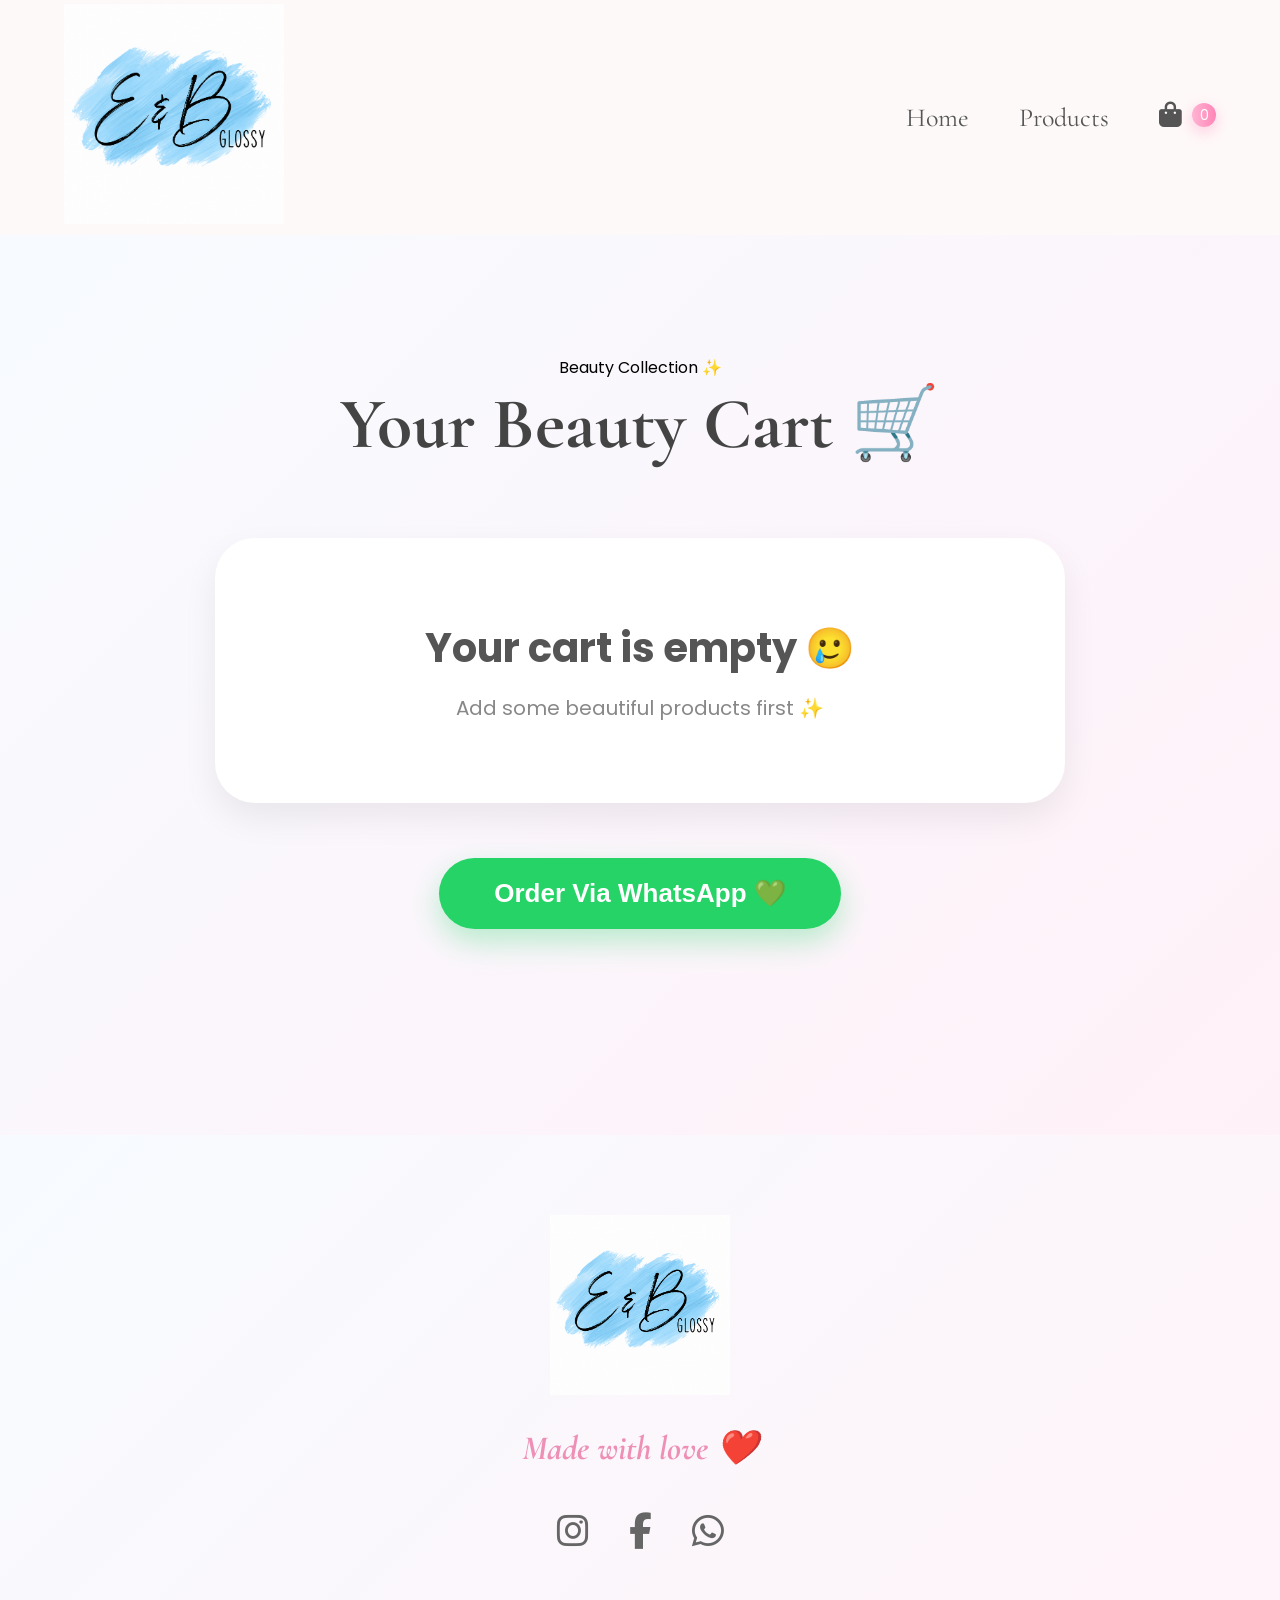
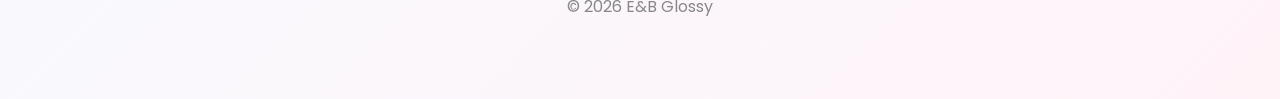
==== cart.html @ cfb36234 "Add files via upload" ====
<!DOCTYPE html>
<html lang="en">

<head>

    <meta charset="UTF-8">

    <meta name="viewport"
          content="width=device-width, initial-scale=1.0">

    <title>E&B Glossy | Cart</title>

    <link rel="preconnect"
          href="https://fonts.googleapis.com">

    <link rel="preconnect"
          href="https://fonts.gstatic.com"
          crossorigin>

    <link href="https://fonts.googleapis.com/css2?family=Poppins:wght@300;400;500;700&family=Cormorant+Garamond:wght@400;500;600;700&display=swap"
          rel="stylesheet">

    <link rel="stylesheet"
          href="https://cdnjs.cloudflare.com/ajax/libs/font-awesome/6.5.2/css/all.min.css">

    <link rel="stylesheet"
          href="style.css">

</head>

<body>

    <!-- NAVBAR -->

    <nav>

        <div class="logo">

            <img src="images/logo.png">

        </div>

        <ul>

            <li><a href="index.html">Home</a></li>

            <li><a href="products.html">Products</a></li>

            <li>

                <a href="cart.html"
                   class="cart-nav">

                    <i class="fa-solid fa-bag-shopping"></i>

                    <span id="cart-count">
                        0
                    </span>

                </a>

            </li>

        </ul>

    </nav>



    <!-- CART PAGE -->

    <section class="cart-page">

        <p class="cart-subtitle">

            Beauty Collection ✨

        </p>

        <h1>

            Your Beauty Cart 🛒

        </h1>

        <div id="cart-items">

        </div>

        <button
            class="order-btn"
            onclick="orderWhatsApp()">

            Order Via WhatsApp 💚

        </button>

    </section>



    <!-- FOOTER -->

    <footer>

        <img src="images/logo.png">

        <p class="footer-love">

            Made with love ❤️

        </p>

        <div class="socials">

            <a href="https://www.instagram.com/eb_glossy/"
               target="_blank">

                <i class="fa-brands fa-instagram"></i>

            </a>

            <a href="https://www.facebook.com/share/g/1BrcmSiZV8/"
               target="_blank">

                <i class="fa-brands fa-facebook-f"></i>

            </a>

            <a href="https://wa.me/201068909087"
               target="_blank">

                <i class="fa-brands fa-whatsapp"></i>

            </a>

        </div>

        <p class="copyright">

            © 2026 E&B Glossy

        </p>

    </footer>



<script src="cart.js"></script>
<div id="toast">

</div>
</body>

</html>
---- style.css ----
*{
    margin:0;
    padding:0;
    box-sizing:border-box;
}

html{

    scroll-behavior:smooth;

}

body{

    font-family:'Poppins',sans-serif;
    overflow-x:hidden;

    background:
    linear-gradient(
        135deg,
        #fef8fb 0%,
        #f8fcff 40%,
        #fff7fb 100%
    );
}



/* NAVBAR */

nav{

    display:flex;

    justify-content:space-between;

    align-items:center;

    padding:12px 7%;

    background:white;

    box-shadow:0 2px 15px rgba(0,0,0,.05);

}

.logo img{

    width:220px;

}

nav ul{

    display:flex;

    gap:50px;

    list-style:none;

}

nav a{

    text-decoration:none;

    font-family:'Cormorant Garamond',serif;

    font-size:26px;

    color:#555;

    position:relative;

    transition:.4s;

}

nav a:hover{

    color:#ee8fb5;

}

nav a::after{

    content:"";

    position:absolute;

    width:0;

    height:2px;

    left:0;

    bottom:-5px;

    background:#ee8fb5;

    transition:.4s;

}

nav a:hover::after{

    width:100%;

}



/* HERO */

.hero{

    min-height:85vh;

    display:flex;

    justify-content:space-between;

    align-items:center;

    padding:0 8%;

    background:

    linear-gradient(
        90deg,
        #d8f1ff,
        #ffe3ef
    );

}

.hero-text{

    width:50%;

}

.hero-text h1{

    font-size:78px;

    color:#333;

    margin-bottom:25px;

}

.hero-text p{

    font-size:24px;

    color:#666;

}

.signature{

    margin-top:20px;

    color:#ee8fb5;

    font-size:32px;

    font-family:'Cormorant Garamond';

    font-style:italic;

    font-weight:bold;

}

.explore-btn{

    display:inline-block;

    margin-top:45px;

    padding:18px 50px;

    border:none;

    border-radius:50px;

    background:
    linear-gradient(
        90deg,
        #a5dfff,
        #ffb4d3
    );

    color:#2c2c2c;

    text-decoration:none;

    font-size:28px;

    font-family:'Cormorant Garamond',serif;

    font-weight:700;

    letter-spacing:1px;

    cursor:pointer;

    box-shadow:
    0 10px 30px rgba(255,182,210,.4);

    transition:0.4s;

}

.explore-btn:hover{

    transform:
    translateY(-6px)
    scale(1.03);

    box-shadow:
    0 18px 40px rgba(255,182,210,.5);

}

.explore-btn:active{

    transform:scale(0.96);

}

@media(max-width:900px){

    .explore-btn{

        font-size:22px;

        padding:16px 35px;

    }

}
.hero-image a{

    width:45%;

    display:flex;

    justify-content:center;
    display:block;

    cursor:pointer;


}

.hero-image img{

    width:430px;

    border-radius:35px;

    box-shadow:

    0 20px 45px rgba(0,0,0,.15);
    cursor:pointer;

}
.hero-image img:hover{

    transform:
    translateY(-10px)
    scale(1.03);

}



/* FEATURED */

.featured{

    padding:100px 8%;

    background:white;

}

.featured h2{

    text-align:center;

    font-size:60px;

    color:#444;

    font-family:'Cormorant Garamond';

}

.featured h2::after{

    content:"";

    display:block;

    width:130px;

    height:3px;

    background:

    linear-gradient(
        90deg,
        #9fdcff,
        #ffb6d2
    );

    margin:20px auto;

}

.products-container{

    display:flex;

    justify-content:center;

    gap:40px;

    flex-wrap:wrap;

    margin-top:70px;

}

.product-card{

    width:320px;

    background:

    linear-gradient(
        180deg,
        white,
        #fff7fb
    );

    border-radius:35px;

    padding:30px;

    text-align:center;

    box-shadow:

    0 15px 35px rgba(0,0,0,.08);

    transition:.4s;

}

.product-card:hover{

    transform:translateY(-10px);

}

.product-card img{

    width:100%;

    border-radius:25px;

}

.product-card h3{

    margin-top:25px;

    font-size:35px;

    font-family:'Cormorant Garamond';

}

.product-card p{

    color:#777;

    margin-top:10px;

}



/* FOOTER */

footer{

    padding:80px 0;

    text-align:center;

    background:
    linear-gradient(
        135deg,
        #f7fbff,
        #fff3f8
    );
}

footer img{

    width:180px;

}

.footer-love{

    margin-top:25px;

    color:#ee8fb5;

    font-size:34px;

    font-family:'Cormorant Garamond',serif;

    font-style:italic;

    font-weight:700;

}.heart{

    color:#ff4d6d;

}
.socials{

    margin-top:35px;

}

.socials a{

    color:#666;

    font-size:36px;

    margin:0 18px;

    display:inline-block;

    text-decoration:none;

    transition:.4s;

}


.socials a:hover{

    color:#ee8fb5;

    transform:
    translateY(-6px)
    scale(1.12);

}

.copyright{

    margin-top:35px;

    color:#888;

}



/* WHATSAPP */

.whatsapp{

    position:fixed;

    bottom:25px;

    right:25px;

    width:65px;

    height:65px;

    border-radius:50%;

    background:#25D366;

    color:white;

    display:flex;

    justify-content:center;

    align-items:center;

    text-decoration:none;

    font-size:34px;

    box-shadow:

    0 10px 25px rgba(0,0,0,.25);

    transition:.4s;

}

.whatsapp:hover{

    transform:scale(1.1);

}



/* MOBILE */

@media(max-width:900px){

    nav{

        flex-direction:column;

        gap:20px;

    }

    nav ul{

        gap:25px;

        flex-wrap:wrap;

        justify-content:center;

    }

    .hero{

        flex-direction:column;

        text-align:center;

        padding:70px 30px;

    }

    .hero-text{

        width:100%;

    }

    .hero-image{

        width:100%;

        margin-top:50px;

    }

    .hero-image img{

        width:300px;

    }

    .hero-text h1{

        font-size:55px;

    }

    .hero-text p{

        font-size:20px;

    }

    .signature{

    font-size:32px;

    font-family:'Cormorant Garamond',serif;

    color:#ee8fb5;

    font-style:italic;

    font-weight:bold;

    letter-spacing:1px;



    }

    .logo img{

        width:170px;

    }

}.socials a::after{
    content:none !important;
}

.socials a{
    text-decoration:none;
}







/* Products Page */

nav{

    display:flex;

    justify-content:space-between;

    align-items:center;

    padding:4px 5%;

    background:rgb(254, 249, 249);

    box-shadow:0 2px 15px rgba(0,0,0,.05);

}

.logo img{

    width:220px;

}

nav ul{

    display:flex;

    gap:50px;

    list-style:none;

}

nav a{

    text-decoration:none;

    font-family:'Cormorant Garamond',serif;

    font-size:26px;

    color:#555;

    position:relative;

    transition:.4s;

}

nav a:hover{

    color:#ee8fb5;

}

nav a::after{

    content:"";

    position:absolute;

    width:0;

    height:2px;

    left:0;

    bottom:-5px;

    background:#ee8fb5;

    transition:.4s;

}

nav a:hover::after{

    width:100%;

}
.products-page{

    min-height:100vh;

    padding:100px 8%;

    background:
    linear-gradient(
        to bottom,
    
        #c0d3ff 20%,
        #e8b3d8 100%
    );
}

.page-title{

    text-align:center;

    font-size:70px;

    font-family:'Cormorant Garamond',serif;

    color:#444;

    margin-bottom:70px;

    position:relative;
}

.page-title::after{

    content:"";

    width:130px;
    height:4px;

    background:
    linear-gradient(
        90deg,
        #56a7d3,
        #e7498b
    );

    display:block;

    margin:18px auto 0;

    border-radius:20px;
}
.products-subtitle{
    color:#f60b7c;
    font-size:24px;
    margin-bottom:15px;
    font-style:italic;
    font-weight:bold;
    text-align:center;
    





}

.products-grid{

    display:grid;

    grid-template-columns:
    repeat(auto-fit,minmax(320px,1fr));

    gap:45px;

    max-width:1400px;

    margin:auto;
}

.product-card{

    background:white;

    border-radius:35px;

    padding:25px;

    text-align:center;

    box-shadow:
    0 15px 40px rgba(0,0,0,.08);

    transition:.4s;
}

.product-card:hover{

    transform:
    translateY(-12px);

    box-shadow:
    0 25px 55px rgba(255,182,210,.25);
}

.product-card img{

    width:100%;

    height:350px;

    object-fit:cover;

    border-radius:25px;
}

.product-card h3{
    margin-top:20px;
    font-size:30px;
}

.product-card p{
    color:#777;
}
/* ================= CART ICON IN NAV ================= */

.cart-nav{

    display:flex;
    align-items:center;
    gap:10px;

    position:relative;

    font-size:26px;
}

#cart-count{

    background:
    linear-gradient(
        90deg,
        #ffb4d3,
        #ff85b7
    );

    color:white;

    width:24px;
    height:24px;

    border-radius:50%;

    display:flex;
    justify-content:center;
    align-items:center;

    font-size:14px;

    font-family:'Poppins';

    box-shadow:
    0 5px 15px rgba(255,132,183,.4);

    transition:.4s;
}

.cart-nav:hover #cart-count{

    transform:scale(1.15);

}



/* ================= ADD TO CART BUTTON ================= */

.cart-btn{

    margin-top:25px;

    border:none;

    padding:16px 38px;

    border-radius:50px;

    background:
    linear-gradient(
        90deg,
        #9fdcff,
        #ffb6d2
    );

    color:#2f2f2f;

    font-size:24px;

    font-family:
    'Cormorant Garamond',serif;

    font-weight:700;

    letter-spacing:.5px;

    cursor:pointer;

    transition:.4s;

    box-shadow:
    0 10px 30px rgba(255,182,210,.35);
}

.cart-btn:hover{

    transform:
    translateY(-6px)
    scale(1.04);

    box-shadow:
    0 18px 40px rgba(255,182,210,.5);
}

.cart-btn:active{

    transform:
    scale(.96);

}



/* ================= CART PAGE ================= */

.cart-page{

    min-height:100vh;

    padding:120px 8%;

    text-align:center;

    background:

    linear-gradient(
        135deg,
        #f7fbff,
        #fff1f8
    );

}

.cart-page h1{

    font-size:72px;

    color:#444;

    font-family:
    'Cormorant Garamond',serif;

    margin-bottom:70px;
}



/* ================= CART ITEMS ================= */

#cart-items{

    max-width:850px;

    margin:auto;
}

.cart-item{

    background:white;

    margin-bottom:30px;

    padding:30px 35px;

    border-radius:35px;

    display:flex;

    justify-content:space-between;

    align-items:center;

    box-shadow:
    0 15px 35px rgba(0,0,0,.08);

    transition:.4s;
}

.cart-item:hover{

    transform:
    translateY(-8px);

    box-shadow:
    0 22px 45px rgba(255,182,210,.18);
}



/* ================= PRODUCT INFO ================= */

.cart-info{

    text-align:left;
}

.cart-info h3{

    font-size:34px;

    color:#333;

    font-family:
    'Cormorant Garamond',serif;
}

.cart-info p{

    color:#888;

    margin-top:8px;

    font-size:17px;
}



/* ================= REMOVE BUTTON ================= */

.remove-btn{

    border:none;

    background:#ffe4ee;

    color:#ff4f8e;

    padding:15px 22px;

    border-radius:20px;

    font-size:17px;

    font-weight:600;

    cursor:pointer;

    transition:.35s;
}

.remove-btn:hover{

    background:#ffcddd;

    transform:
    scale(1.06);
}



/* ================= ORDER BUTTON ================= */

.order-btn{

    margin-top:55px;

    padding:20px 55px;

    border:none;

    border-radius:50px;

    background:#25D366;

    color:white;

    font-size:26px;

    font-weight:700;

    cursor:pointer;

    transition:.4s;

    box-shadow:
    0 12px 30px rgba(37,211,102,.32);
}

.order-btn:hover{

    transform:
    translateY(-5px)
    scale(1.03);

    box-shadow:
    0 20px 45px rgba(37,211,102,.45);
}



/* ================= EMPTY CART ================= */

.empty-cart{

    background:white;

    padding:80px;

    border-radius:40px;

    box-shadow:
    0 15px 35px rgba(0,0,0,.07);
}

.empty-cart h2{

    color:#555;

    font-size:40px;

    margin-bottom:15px;
}

.empty-cart p{

    color:#888;

    font-size:20px;
}



/* ================= MOBILE ================= */

@media(max-width:900px){

    .cart-page h1{

        font-size:50px;
    }

    .cart-item{

        flex-direction:column;

        gap:25px;

        text-align:center;
    }

    .cart-info{

        text-align:center;
    }

    .cart-info h3{

        font-size:30px;
    }

    .order-btn{

        width:100%;
    }

}/* ================= TOAST ================= */

#toast{

    position:fixed;

    top:30px;

    right:30px;

    background:

    linear-gradient(
        90deg,
        #9fdcff,
        #ffb6d2
    );

    color:#333;

    padding:18px 35px;

    border-radius:25px;

    font-size:19px;

    font-weight:600;

    box-shadow:
    0 15px 35px rgba(0,0,0,.12);

    opacity:0;

    transform:
    translateY(-30px);

    transition:.45s;

    z-index:9999;
}


.show-toast{

    opacity:1 !important;

    transform:
    translateY(0px)
    scale(1.03);

}.cart-left{

    display:flex;

    align-items:center;

    gap:25px;
}

.cart-image{

    width:90px;

    height:90px;

    object-fit:cover;

    border-radius:22px;

    box-shadow:
    0 8px 20px rgba(0,0,0,.08);

    transition:.4s;
}

.cart-image:hover{

    transform:scale(1.06);
}
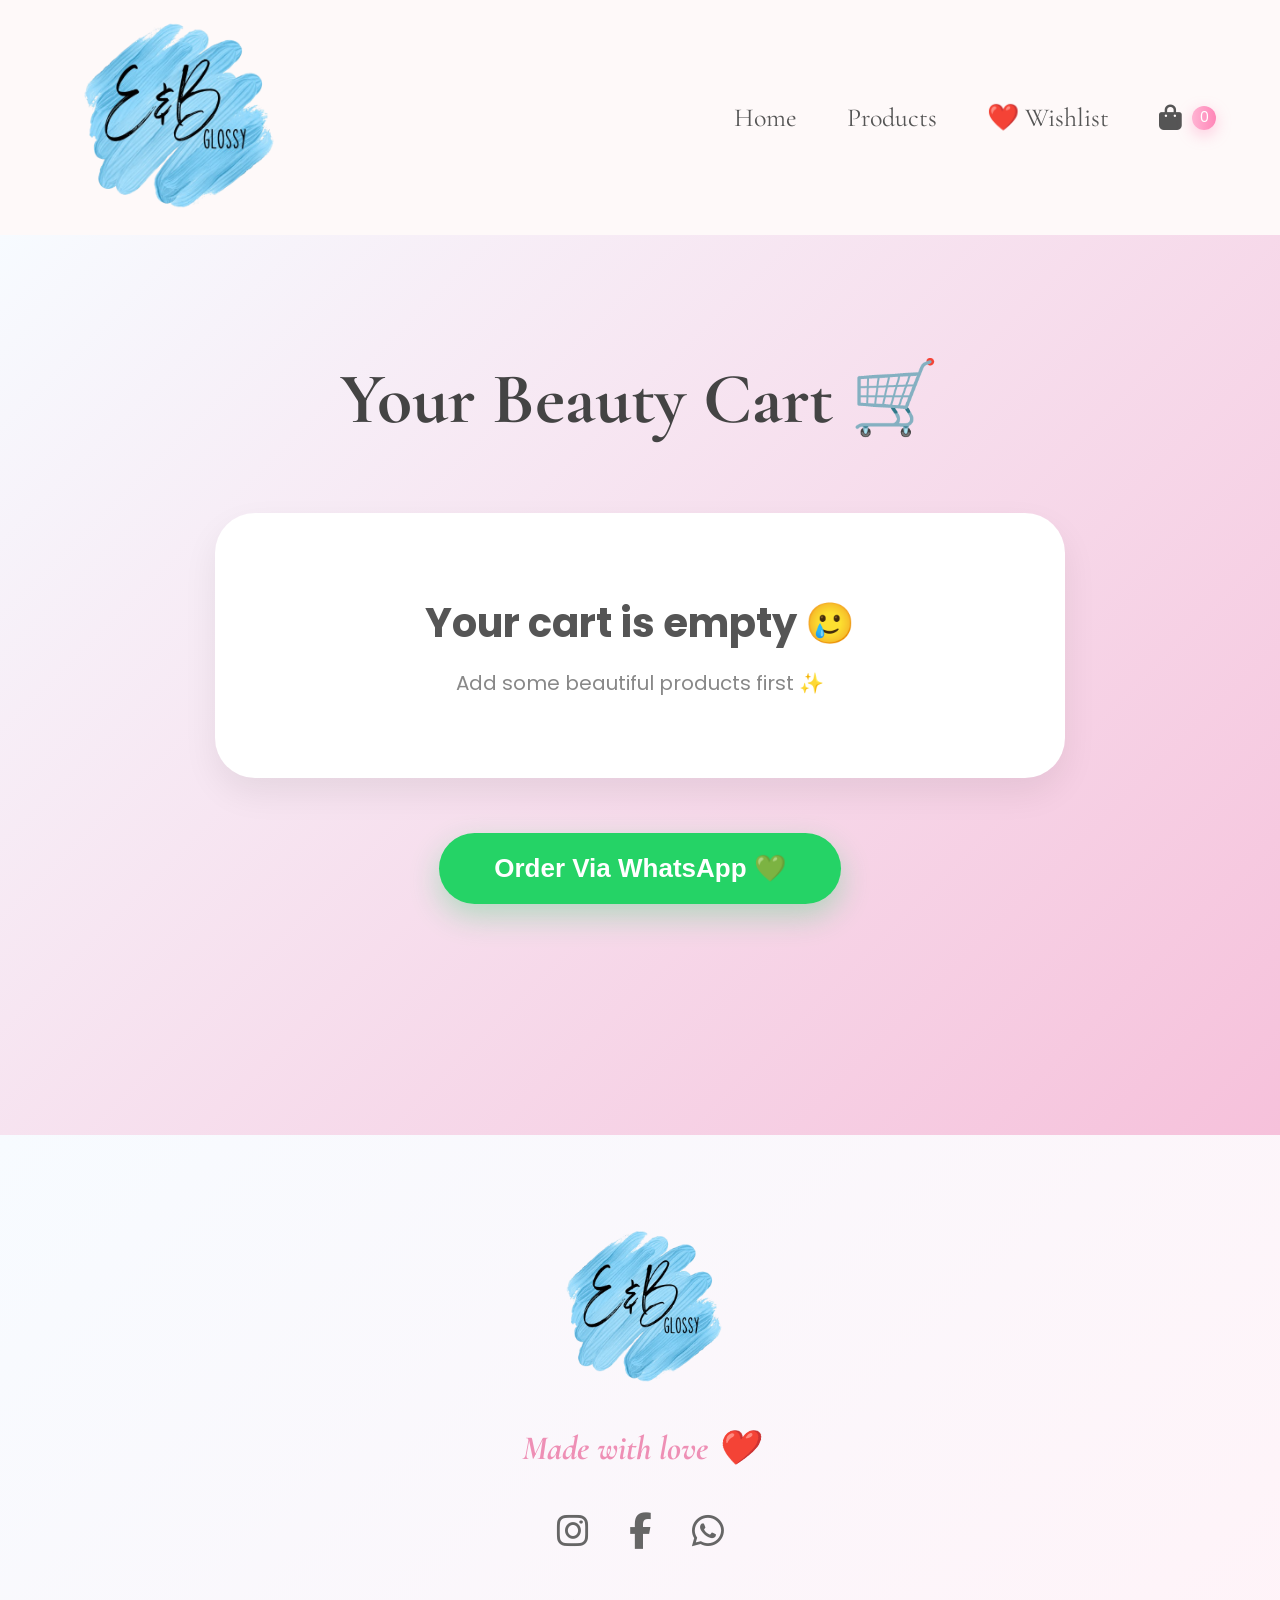
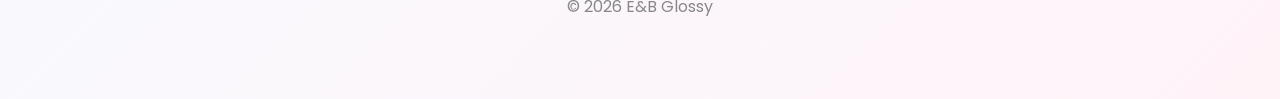
==== commit b9de58ca: "Add files via upload" ====
--- a/cart.html
+++ b/cart.html
@@ -25,6 +25,7 @@
 
     <link rel="stylesheet"
           href="style.css">
+          <link href="https://fonts.googleapis.com/css2?family=Parisienne&display=swap" rel="stylesheet">
 
 </head>
 
@@ -45,6 +46,7 @@
             <li><a href="index.html">Home</a></li>
 
             <li><a href="products.html">Products</a></li>
+            <li><a href="wishlist.html">❤️ Wishlist</a></li>
 
             <li>
 
@@ -71,11 +73,7 @@
 
     <section class="cart-page">
 
-        <p class="cart-subtitle">
-
-            Beauty Collection ✨
-
-        </p>
+        
 
         <h1>
 
--- a/style.css
+++ b/style.css
@@ -31,19 +31,38 @@
 nav{
 
     display:flex;
-
     justify-content:space-between;
-
     align-items:center;
 
-    padding:12px 7%;
-
-    background:white;
-
-    box-shadow:0 2px 15px rgba(0,0,0,.05);
-
-}
-
+    padding:20px 8%;
+}
+
+.nav-right{
+
+    display:flex;
+    align-items:center;
+
+    gap:45px;
+}
+
+nav ul{
+
+    display:flex;
+
+    align-items:center;
+
+    gap:40px;
+
+    list-style:none;
+
+    margin:0;
+    padding:0;
+}
+
+nav ul li{
+
+    list-style:none;
+}
 .logo img{
 
     width:220px;
@@ -229,6 +248,32 @@
 
     transform:scale(0.96);
 
+}.cart-total{
+
+    margin-top:40px;
+
+    background:white;
+
+    padding:35px;
+
+    border-radius:35px;
+
+    box-shadow:
+    0 15px 35px
+    rgba(0,0,0,.08);
+}
+
+.cart-total h2{
+
+    font-size:42px;
+
+    color:#ff6faa;
+
+    font-family:
+    'Cormorant Garamond';
+}.quantity-box{
+
+    margin-bottom:20px;
 }
 
 @media(max-width:900px){
@@ -282,41 +327,44 @@
 
 .featured{
 
-    padding:100px 8%;
-
-    background:white;
-
-}
-
-.featured h2{
-
-    text-align:center;
-
-    font-size:60px;
-
-    color:#444;
-
-    font-family:'Cormorant Garamond';
-
-}
-
-.featured h2::after{
-
-    content:"";
-
-    display:block;
-
-    width:130px;
-
-    height:3px;
-
-    background:
-
-    linear-gradient(
+    padding:40px 8%;
+
+    background:linear-gradient(
         90deg,
         #9fdcff,
         #ffb6d2
     );
+}
+
+.featured h2{
+
+    text-align:center;
+
+    font-size:60px;
+
+    color:#444;
+
+    font-family:'Cormorant Garamond';
+
+}
+
+.featured h2::after{
+
+    content:"";
+
+    display:block;
+
+    width:150px;
+
+    height:3px;
+
+    background:
+
+    linear-gradient(
+        90deg,
+        #1a5576,
+        #e43c7c
+    );
 
     margin:20px auto;
 
@@ -328,17 +376,17 @@
 
     justify-content:center;
 
-    gap:40px;
+    gap:80px;
 
     flex-wrap:wrap;
 
-    margin-top:70px;
+    margin-top:60px;
 
 }
 
 .product-card{
 
-    width:320px;
+    width:350px;
 
     background:
 
@@ -955,7 +1003,7 @@
     linear-gradient(
         135deg,
         #f7fbff,
-        #fff1f8
+        #f6c1db
     );
 
 }
@@ -996,6 +1044,7 @@
     display:flex;
 
     justify-content:space-between;
+    flex-wrap:wrap;
 
     align-items:center;
 
@@ -1040,6 +1089,15 @@
     margin-top:8px;
 
     font-size:17px;
+}.total-price{
+
+    color:#ff5f9f;
+
+    font-size:30px;
+
+    font-weight:800;
+
+    margin-top:8px;
 }
 
 
@@ -1260,4 +1318,383 @@
 .cart-image:hover{
 
     transform:scale(1.06);
+}/* ================= MOBILE ================= */
+
+.product-card{
+    position:relative;
+    overflow:hidden;
+}.wishlist-btn{
+    position:absolute;
+    bottom:210px;
+    right:20px;
+    width:40px;
+    height:40px;
+    border:none;
+    border-radius:50%;
+    background:#fff;
+    cursor:pointer;
+    box-shadow:0 4px 10px rgba(0, 0, 0, 0.1);
+    transition:.3s;
+}
+
+.wishlist-btn i{
+    color:#ff4d6d;
+    font-size:20px;
+    transition:.3s;
+}
+
+.wishlist-btn.active i{
+    color:#ff4d6d;
+    font-weight:bold;
+}
+
+.wishlist-btn:hover{
+    transform:scale(1.1);
+}
+.quantity-box{
+
+    display:flex;
+
+    justify-content:center;
+
+    align-items:center;
+
+    gap:18px;
+
+    margin-top:20px;
+}
+
+.quantity-box button{
+
+    width:42px;
+    height:42px;
+
+    border:none;
+
+    border-radius:50%;
+
+    background:
+    linear-gradient(
+        90deg,
+        #9fdcff,
+        #ffb6d2
+    );
+
+    color:#333;
+
+    font-size:24px;
+
+    cursor:pointer;
+
+    transition:.3s;
+}
+
+.quantity-box button:hover{
+
+    transform:scale(1.1);
+}
+
+.qty{
+
+    font-size:25px;
+
+    font-weight:700;
+
+    width:35px;
+
+    text-align:center;
+}
+.price-tag{
+
+    position:absolute;
+
+    top:20px;
+    right:20px;
+
+    background:linear-gradient(
+        135deg,
+        #ff9fc7,
+        #ffc7dd
+    );
+
+    color:white;
+
+    padding:12px 18px;
+
+    border-radius:40px;
+
+    font-size:17px;
+    font-weight:700;
+
+    font-family:'Poppins';
+
+    box-shadow:
+    0 10px 25px rgba(255,133,183,.35);
+
+    z-index:5;
+
+    backdrop-filter:blur(10px);
+
+    border:2px solid rgba(228, 124, 195, 0.799);
+}
+
+.product-price{
+
+    margin-top:15px;
+
+    display:flex;
+
+    justify-content:center;
+    align-items:center;
+
+    gap:8px;
+
+    background:
+    linear-gradient(
+        90deg,
+        rgba(211, 24, 152, 0.299),
+        rgba(21, 185, 240, 0.358)
+    );
+
+    width:fit-content;
+
+    margin-inline:auto;
+
+    padding:10px 22px;
+
+    border-radius:30px;
+
+    border:1px solid rgba(255,182,210,.4);
+}
+
+.currency{
+
+    font-size:15px;
+
+    color:#888;
+
+    letter-spacing:2px;
+
+    font-weight:600;
+}
+
+.amount{
+
+    font-size:38px;
+
+    font-weight:800;
+
+    color:#f21a74;
+
+    line-height:1;
+}@media (max-width: 768px){
+
+    nav{
+
+        flex-direction:column;
+
+        padding:20px;
+
+        gap:20px;
+
+    }
+
+    nav ul{
+
+        gap:18px;
+
+        flex-wrap:wrap;
+
+        justify-content:center;
+    }
+
+    nav a{
+
+        font-size:22px;
+    }
+
+    .logo img{
+
+        width:150px;
+    }
+
+
+    /* HERO */
+
+    .hero{
+
+        flex-direction:column;
+
+        text-align:center;
+
+        padding:70px 25px;
+
+        min-height:auto;
+
+        gap:50px;
+    }
+
+    .hero-text{
+
+        width:100%;
+    }
+
+    .hero-image{
+
+        width:100%;
+    }
+
+    .hero-image img{
+
+        width:270px;
+
+        max-width:90%;
+    }
+
+    .hero-text h1{
+
+        font-size:48px;
+
+        line-height:1.2;
+    }
+
+    .hero-text p{
+
+        font-size:18px;
+    }
+
+    .signature{
+
+        font-size:26px;
+    }
+
+    .hero button{
+
+        font-size:22px;
+
+        padding:16px 35px;
+    }
+
+
+    /* PRODUCTS */
+
+    .featured{
+
+        padding:80px 25px;
+    }
+
+    .featured h2{
+
+        font-size:42px;
+    }
+
+    .products-container{
+
+        gap:30px;
+    }
+
+    .product-card{
+
+        width:100%;
+
+        max-width:340px;
+
+        margin:auto;
+    }
+
+
+    /* PRODUCTS PAGE */
+
+    .page-title{
+
+        font-size:50px;
+    }
+
+    .products-grid{
+
+        grid-template-columns:1fr;
+
+        gap:30px;
+    }
+
+
+    /* CART */
+
+    .cart-page{
+
+        padding:90px 20px;
+    }
+
+    .cart-page h1{
+
+        font-size:48px;
+    }
+
+    .cart-item{
+
+        flex-direction:column;
+
+        gap:25px;
+
+        text-align:center;
+    }
+
+    .cart-left{
+
+        flex-direction:column;
+    }
+
+    .cart-image{
+
+        width:110px;
+        height:110px;
+    }
+
+    .remove-btn{
+
+        width:100%;
+    }
+
+
+    /* FOOTER */
+
+    footer{
+
+        padding:50px 25px;
+    }
+
+    .socials a{
+
+        font-size:28px;
+
+        margin:0 12px;
+    }
+
+
+    /* WHATSAPP */
+
+    .whatsapp{
+
+        width:58px;
+        height:58px;
+
+        font-size:30px;
+
+        right:18px;
+        bottom:18px;
+    }
+
+}   .cart-subtitle{
+
+    font-family:'Parisienne', cursive;
+
+    font-size:42px; 
+    font-weight: bold;
+
+    color:#ff5d97;
+
+    margin-bottom:10px;
+
+    letter-spacing:4px;
+
 }
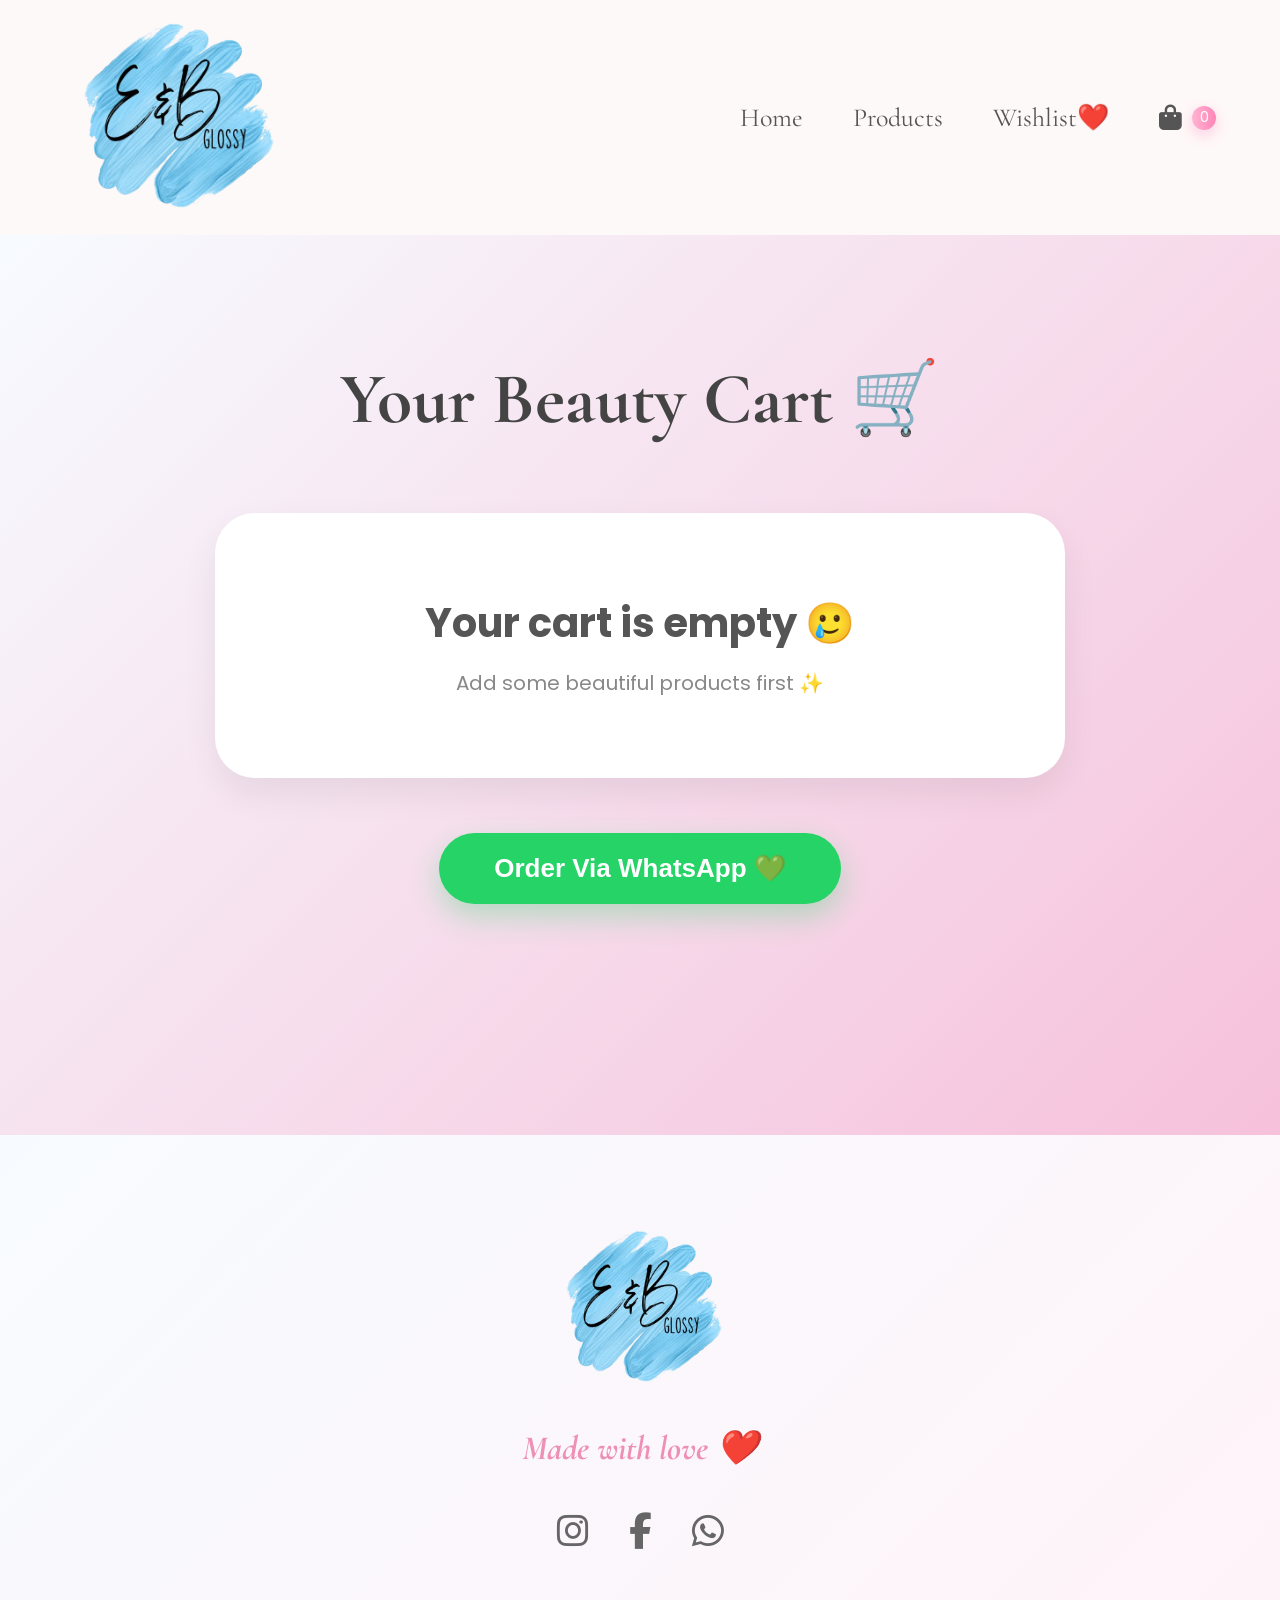
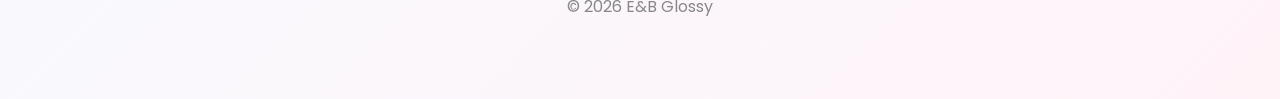
==== commit ebc88682: "Fix HTML formatting and structure in cart.html" ====
--- a/cart.html
+++ b/cart.html
@@ -26,6 +26,7 @@
     <link rel="stylesheet"
           href="style.css">
           <link href="https://fonts.googleapis.com/css2?family=Parisienne&display=swap" rel="stylesheet">
+          <meta charset="UTF-8">
 
 </head>
 
@@ -46,7 +47,7 @@
             <li><a href="index.html">Home</a></li>
 
             <li><a href="products.html">Products</a></li>
-            <li><a href="wishlist.html">❤️ Wishlist</a></li>
+            <li><a href="wishlist.html">Wishlist❤️</a></li>
 
             <li>
 
@@ -150,4 +151,4 @@
 </div>
 </body>
 
-</html>+</html>
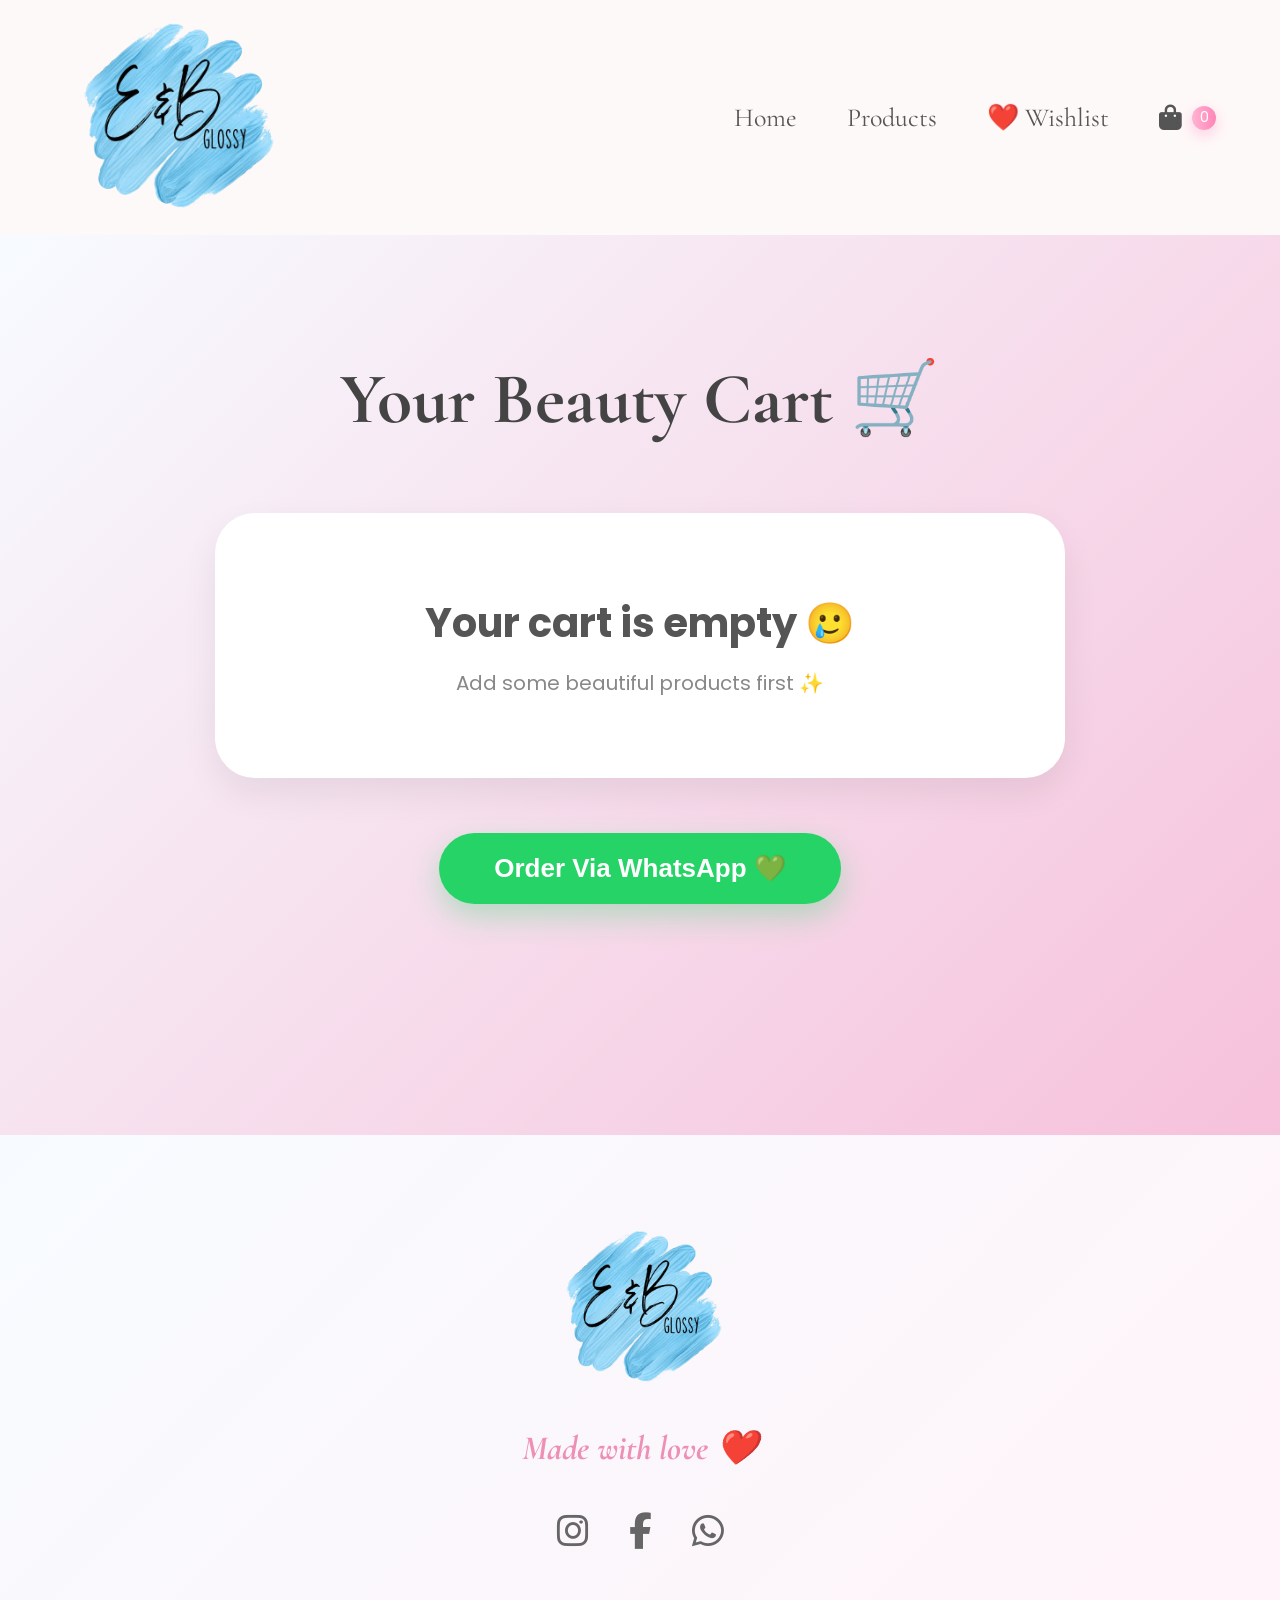
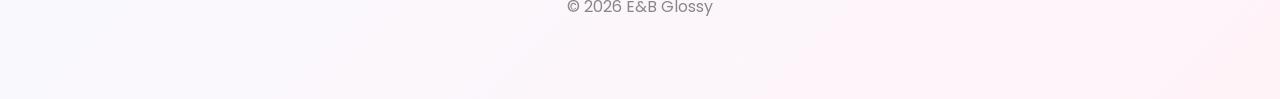
==== commit 56974236: "Add files via upload" ====
--- a/cart.html
+++ b/cart.html
@@ -30,7 +30,13 @@
 
 </head>
 
-<body>
+<body><div id="intro-loader">
+
+    <img src="images/logo.png" alt="E&B Glossy">
+
+    <h2>E&B Glossy</h2>
+
+</div>
 
     <!-- NAVBAR -->
 
@@ -47,7 +53,7 @@
             <li><a href="index.html">Home</a></li>
 
             <li><a href="products.html">Products</a></li>
-            <li><a href="wishlist.html">Wishlist❤️</a></li>
+            <li><a href="wishlist.html">❤️ Wishlist</a></li>
 
             <li>
 
@@ -151,4 +157,4 @@
 </div>
 </body>
 
-</html>
+</html>
--- a/style.css
+++ b/style.css
@@ -810,7 +810,8 @@
 .products-subtitle{
     color:#f60b7c;
     font-size:24px;
-    margin-bottom:15px;
+    margin-bottom:20px;
+    margin-top:40px;
     font-style:italic;
     font-weight:bold;
     text-align:center;
@@ -1697,4 +1698,728 @@
 
     letter-spacing:4px;
 
+}/* ================= REVIEWS ================= */
+
+.reviews-slider{
+
+    display:flex;
+
+    justify-content:center;
+
+    align-items:center;
+
+    gap:100px;
+
+    margin:100px auto;
+
+}
+
+.review-image-box{
+
+    width:520px;
+
+    max-width:90%;
+
+    background:rgb(255, 237, 237);
+
+    padding:18px;
+
+    border-radius:30px;
+     
+    border: 3px solid rgba(254, 169, 202, 0.5);
+
+    box-shadow:
+    0 15px 40px rgba(34, 21, 21, 0.08);
+
+}
+
+.review-image-box img{
+
+    width:100%;
+
+    border-radius:22px;
+
+    transition:.4s;
+
+}
+
+.review-image-box img:hover{
+
+    transform:scale(1.02);
+
+}
+
+.review-arrow{
+
+    width:65px;
+
+    height:65px;
+
+    border:none;
+
+    border-radius:50%;
+
+    background:
+    linear-gradient(
+        90deg,
+        #9fdcff,
+        #ffb6d2
+    );
+
+    color:#333;
+
+    font-size:24px;
+
+    cursor:pointer;
+
+    transition:.35s;
+
+    box-shadow:
+    0 8px 20px rgba(0,0,0,.1);
+
+}
+
+.review-arrow:hover{
+
+    transform:scale(1.12);
+
+}
+
+
+
+
+.contact-page{
+
+    max-width:1100px;
+
+    margin:auto;
+
+    padding:80px 20px;
+
+}
+
+.contact-cards{
+
+    display:grid;
+
+    grid-template-columns:repeat(auto-fit,minmax(240px,1fr));
+
+    gap:25px;
+
+    margin:50px 0;
+
+}
+
+.contact-card{
+
+    background:white;
+
+    border-radius:22px;
+
+    padding:35px;
+
+    text-align:center;
+
+    text-decoration:none;
+
+    color:#444;
+
+    box-shadow:0 10px 30px rgba(0,0,0,.08);
+
+    transition:.3s;
+
+}
+
+.contact-card:hover{
+
+    transform:translateY(-8px);
+
+}
+
+.contact-card i{
+
+    font-size:45px;
+
+    color:#ff7aa5;
+
+    margin-bottom:18px;
+
+}
+
+.contact-card h3{
+
+    margin-bottom:10px;
+
+}
+
+.business-card{
+
+    background:white;
+
+    border-radius:25px;
+
+    padding:40px;
+
+    margin:60px 0;
+
+    text-align:center;
+
+    box-shadow:0 10px 30px rgba(0,0,0,.08);
+
+}
+
+.business-card h2{
+
+    font-family:"Cormorant Garamond",serif;
+
+    font-size:48px;
+
+    margin-bottom:10px;
+
+}
+
+.business-card p{
+
+    color:#777;
+
+    margin-bottom:18px;
+
+}
+
+.status{
+
+    color:#1eb854;
+
+    font-weight:600;
+
+}
+
+.business-buttons{
+
+    display:flex;
+
+    justify-content:center;
+
+    gap:25px;
+
+    margin-top:35px;
+
+    flex-wrap:wrap;
+
+}
+
+.business-buttons a,
+
+.business-buttons button{
+
+    width:110px;
+
+    height:110px;
+
+    border:none;
+
+    border-radius:50%;
+
+    background:#f6f6f6;
+
+    display:flex;
+
+    flex-direction:column;
+
+    justify-content:center;
+
+    align-items:center;
+
+    text-decoration:none;
+
+    color:#444;
+
+    cursor:pointer;
+
+    transition:.3s;
+
+    font-size:16px;
+
+}
+
+.business-buttons a:hover,
+
+.business-buttons button:hover{
+
+    background:#ffe4ee;
+
+}
+
+.business-buttons i{
+
+    font-size:28px;
+
+    margin-bottom:10px;
+
+}
+
+button,
+a,
+input,
+textarea,
+select,
+.product-card,
+.review-card,
+.contact-card,
+.cart-item,
+.wishlist-btn,
+.cart-btn,
+.remove-btn{
+
+    transition: all .3s ease;
+
+}/* ================= PAGE TRANSITION ================= */
+
+body{
+
+    opacity:0;
+
+    animation:fadeIn .45s ease forwards;
+
+}
+
+body.fade-out{
+
+    opacity:0;
+
+    transition:opacity .35s ease;
+
+}
+
+@keyframes fadeIn{
+
+    from{
+
+        opacity:0;
+
+    }
+
+    to{
+
+        opacity:1;
+
+    }
+
+}/* ================= INTRO LOADER ================= */
+
+#intro-loader{
+
+    position:fixed;
+
+    top:0;
+
+    left:0;
+
+    width:100%;
+
+    height:100vh;
+
+    background:#fff;
+
+    display:flex;
+
+    flex-direction:column;
+
+    justify-content:center;
+
+    align-items:center;
+
+    z-index:99999;
+
+    animation:loaderFade 1.8s forwards;
+
+}
+
+#intro-loader img{
+
+    width:140px;
+
+    animation:logoPop 1s ease;
+
+}
+
+#intro-loader h2{
+
+    margin-top:20px;
+
+    font-family:"Cormorant Garamond",serif;
+
+    font-size:42px;
+
+    color:#333;
+
+    letter-spacing:2px;
+
+}
+
+@keyframes logoPop{
+
+    0%{
+
+        transform:scale(.8);
+
+        opacity:0;
+
+    }
+
+    60%{
+
+        transform:scale(1.08);
+
+    }
+
+    100%{
+
+        transform:scale(1);
+
+        opacity:1;
+
+    }
+
+}
+
+@keyframes loaderFade{
+
+    0%,70%{
+
+        opacity:1;
+
+        visibility:visible;
+
+    }
+
+    100%{
+
+        opacity:0;
+
+        visibility:hidden;
+
+    }
+
+}/* ================= PRODUCT POPUP ================= */
+
+.product-popup{
+
+    position:fixed;
+
+    top:0;
+
+    left:0;
+
+    width:100%;
+
+    height:100vh;
+
+    background:rgba(0,0,0,.55);
+
+    display:none;
+
+    justify-content:center;
+
+    align-items:center;
+
+    z-index:9999;
+
+    padding:20px;
+
+}
+
+.popup-box{
+
+    width:900px;
+
+    max-width:100%;
+
+    background:linear-gradient(
+        90deg,
+        #c1e2f5,
+        #eac1d1
+    );
+
+    border-radius:30px;
+
+    display:flex;
+
+    gap:40px;
+
+    padding:40px;
+
+    position:relative;
+
+    animation:popupShow .5s ease;
+
+}
+
+.popup-image{
+
+    flex:1;
+
+    display:flex;
+
+    justify-content:center;
+
+    align-items:center;
+
+}
+
+.popup-image img{
+
+    width:100%;
+
+    max-width:320px;
+    border-radius:40px;
+
+}
+
+.popup-info{
+
+    flex:1;
+
+    display:flex;
+
+    flex-direction:column;
+
+    justify-content:center;
+
+}
+
+.popup-info h2{
+
+    font-size:40px;
+
+    margin-bottom:20px;
+
+    font-family:'Cormorant Garamond',serif;
+
+}
+
+.popup-info p{
+
+    font-size:18px;
+
+    color:#666;
+
+    line-height:1.8;
+
+    margin-bottom:25px;
+
+}
+
+.popup-info h3{
+
+    font-size:32px;
+
+    color:#f0335f;
+
+}
+
+.close-popup{
+
+    position:absolute;
+
+    top:20px;
+
+    right:20px;
+
+    border:none;
+
+    background:none;
+
+    font-size:28px;
+
+    cursor:pointer;
+
+    color:#444;
+
+}
+
+.close-popup:hover{
+
+    color:#ff6f91;
+
+}
+
+@keyframes popupShow{
+
+    from{
+
+        opacity:0;
+
+        transform:scale(.9);
+
+    }
+
+    to{
+
+        opacity:1;
+
+        transform:scale(1);
+
+    }
+
+}
+
+@media(max-width:768px){
+
+    .popup-box{
+
+        flex-direction:column;
+
+        text-align:center;
+
+    }
+
+    .popup-image img{
+
+        max-width:220px;
+
+    }
+
+}.section-btn{
+
+    display:flex;
+
+    justify-content:center;
+
+    align-items:center;
+
+    margin:60px 0 80px;
+
+}.hero-btn{
+
+    display:inline-block;
+
+    padding:22px 70px;
+
+    border-radius:60px;
+
+    background:linear-gradient(90deg,#8fd0ff,#f7a3c9);
+
+    color:#222;
+
+    text-decoration:none;
+
+    font-family:'Cormorant Garamond', serif;
+
+    font-size:28px;
+
+    font-weight:600;
+
+    transition:.35s;
+
+    box-shadow:0 12px 25px rgba(255,105,180,.18);
+
+}
+
+.hero-btn:hover{
+
+    transform:translateY(-4px) scale(1.03);
+
+    box-shadow:0 18px 35px rgba(255,105,180,.28);
+}
+/* ================= BODY SPLASH VARIANTS ================= */
+
+.variant-box{
+    margin-top:25px;
+}
+
+.variant-title{
+    font-size:18px;
+    font-weight:600;
+    color:#444;
+    margin-bottom:15px;
+}
+
+/* الصور */
+
+.variant-gallery{
+    display:flex;
+    justify-content:center;
+    gap:18px;
+    margin-bottom:20px;
+}
+
+.variant-card{
+    width:120px;
+    padding:10px;
+    border:2px solid #eee;
+    border-radius:18px;
+    background:#fff;
+    cursor:pointer;
+    transition:.3s;
+    text-align:center;
+}
+
+.variant-card img{
+    width:100%;
+    height:120px;
+    object-fit:cover;
+    border-radius:15px;
+    margin-bottom:8px;
+}
+
+.variant-card span{
+    display:block;
+    font-size:14px;
+    font-weight:500;
+}
+
+.variant-card:hover{
+    transform:translateY(-5px);
+}
+
+.variant-card.active{
+    border-color:#ff6f91;
+    box-shadow:0 10px 20px rgba(255,111,145,.25);
+}
+
+/* النوع المختار */
+
+.popup-variant-select{
+    margin-top:20px;
+}
+
+.popup-variant-select p{
+    margin-bottom:10px;
+    font-weight:600;
+    color:#555;
+}
+
+.popup-variant-buttons{
+    display:flex;
+    gap:10px;
+}
+
+.popup-variant-btn{
+    flex:1;
+    padding:12px;
+    border:2px solid #eee;
+    border-radius:14px;
+    background:#fff;
+    cursor:pointer;
+    font-weight:600;
+    transition:.3s;
+}
+
+.popup-variant-btn:hover{
+    transform:translateY(-2px);
+}
+
+.popup-variant-btn.active{
+
+background:#ff6f91;
+color:#fff;
+
+}
+
+.popup-variant-btn.active::before{
+
+content:"✓ ";
+font-weight:bold;
+
 }
